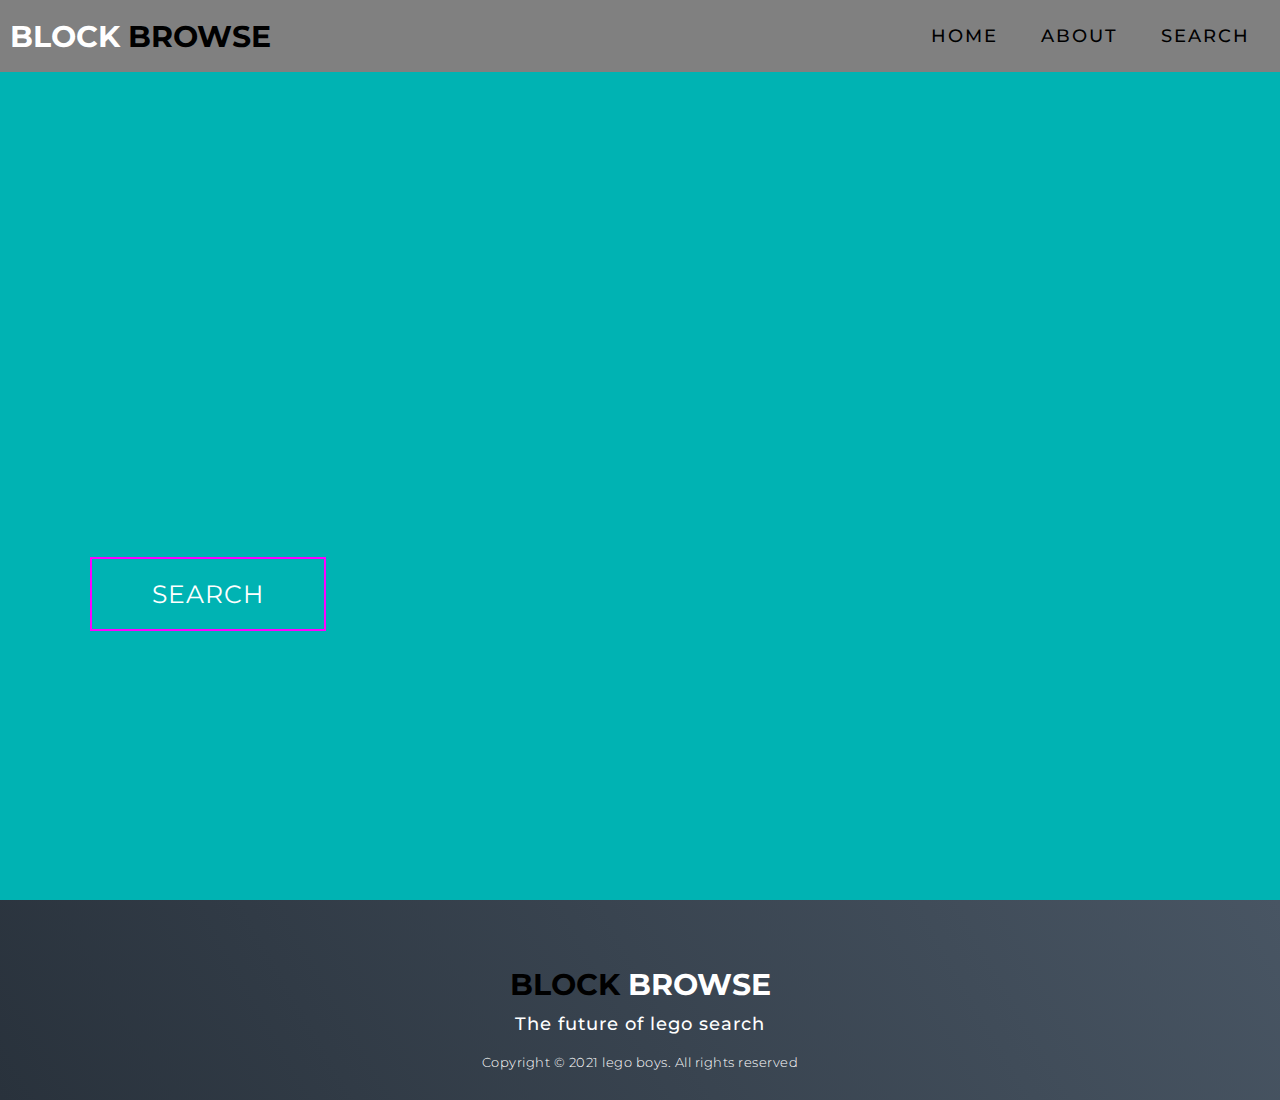
==== index.html @ 254c2e6f "Add files via upload" ====
<!DOCTYPE html>
<html lang="en">
<head>
  <meta charset="UTF-8">
  <meta name="viewport" content="width=device-width, initial-scale=1.0">
  <link rel="stylesheet" href="style.css">
  <title>My website</title>
</head>
<body>

  <section id="header">
    <div class="header container">
      <div class="nav-bar">
        <div class="brand">
          <a href="index.html"><h1><span></span>block<span> browse</span></h1></a>
        </div>
        <div class="nav-list">
          <div class="hamburger"><div class="bar"></div></div>
          <ul>
            <li><a href="index.html" data-after="Home">Home</a></li>
            <li><a href="about.html" data-after="Service">About</a></li>
            <li><a href="search.php" data-after="Contact">Search</a></li>
          </ul>
        </div>
      </div>
    </div>
  </section>
  
  <section id="hero">
    <div class="hero container">
      <div>
        <h1>Welcome to <span></span></h1>
        <h1>Our Website <span></span></h1>
        <h1>Block Browse <span></span></h1>
        <a href="search.php" class="cta"> Search</a>
      </div>
    </div>
  </section>

  <section id="footer">
    <div class="footer container">
      <div class="brand"><h1><span>Block</span> Browse</h1></div>
      <h2>The future of lego search</h2>
      <p>Copyright © 2021 lego boys. All rights reserved</p>
    </div>
  </section>

</body>
</html>
---- style.css ----
@import 'https://fonts.googleapis.com/css?family=Montserrat:300, 400, 700&display=swap';
* {
    padding: 0;
    margin: 0;
    box-sizing: border-box;
    }
    html {
    font-size: 10px;
    font-family: 'Montserrat', sans-serif;
    scroll-behavior: smooth;
    }
    a {
    text-decoration: none;
    }
    .container {
    min-height: 100vh;
    width: 100%;
    display: flex;
    align-items: center;
    justify-content: center;
    }
    img {
    height: 100%;
    width: 100%;
    object-fit: cover;
    }
    p {
    color: black;
    font-size: 1.4rem;
    margin-top: 5px;
    line-height: 2.5rem;
    font-weight: 300;
    letter-spacing: .05rem;
    }
    .section-title {
    font-size: 4rem;
    font-weight: 300;
    color: black;
    margin-bottom: 10px;
    text-transform: uppercase;
    letter-spacing: .2rem;
    text-align: center;
    }
    .section-title span {
    color: black;
    }
    
    .cta {
    display: inline-block;
    padding: 10px 30px;
    color: white;
    background-color: transparent;
    border: 2px solid fuchsia;
    font-size: 2rem;
    text-transform: uppercase;
    letter-spacing: .1rem;
    margin-top: 30px;
    transition: .3s ease;
    transition-property: background-color, color;
    }
    .cta:hover {
    color: white;
    background-color: darkkhaki;
    }
    .brand h1 {
    font-size: 3rem;
    text-transform: uppercase;
    color: white;
    }
    .brand h1 span {
    color: black;
    }
    
    /* Header section */
    #header {
    position: fixed;
    z-index: 1000;
    left: 0;
    top: 0;
    width: 100vw;
    height: auto;
    }
    #header .header {
    min-height: 8vh;
    background-color: grey;
    transition: .3s ease background-color;
    }
    #header.brand{
    color:  black;
    }
    
    #header .nav-bar {
    display: flex;
    align-items: center;
    justify-content: space-between;
    width: 100%;
    height: 100%;
    max-width: 1300px;
    padding: 0 10px;
    }
    #header .nav-list ul {
    list-style: none;
    position: absolute;
    background-color: rgb(31, 30, 30);
    width: 100vw;
    height: 100vh;
    left: 100%;
    top: 0;
    display: flex;
    flex-direction: column;
    justify-content: center;
    align-items: center;
    z-index: 1;
    overflow-x: hidden;
    transition: .5s ease left;
    }
    #header .nav-list ul.active {
    left: 0%;
    }
    #header .nav-list ul a {
    font-size: 2.5rem;
    font-weight: 500;
    letter-spacing: .2rem;
    text-decoration: none;
    color: black;
    text-transform: uppercase;
    padding: 20px;
    display: block;
    }
    #header .nav-list ul a::after {
    content: attr(data-after);
    position: absolute;
    top: 50%;
    left: 50%;
    transform: translate(-50%, -50%) scale(0);
    color: black;
    font-size: 13rem;
    letter-spacing: 50px;
    z-index: -1;
    transition: .3s ease letter-spacing;
    }
    #header .nav-list ul li:hover a::after {
    transform: translate(-50%, -50%) scale(1);
    letter-spacing: initial;
    }
    #header .nav-list ul li:hover a {
    color: black;
    }
    #header .hamburger {
    height: 60px;
    width: 60px;
    display: inline-block;
    border: 3px solid yellow;
    border-radius: 50%;
    position: relative;
    display: flex;
    align-items: center;
    justify-content: center;
    z-index: 100;
    cursor: pointer;
    transform: scale(.8);
    margin-right: 20px;
    }
    #header .hamburger:after {
    position: absolute;
    content: '';
    height: 100%;
    width: 100%;
    border-radius: 50%;
    border: 3px solid black;
    animation: hamburger_puls 1s ease infinite;
    }
    #header .hamburger .bar {
    height: 2px;
    width: 30px;
    position: relative;
    background-color: black;
    z-index: -1;
    }
    #header .hamburger .bar::after,
    #header .hamburger .bar::before {
    content: '';
    position: absolute;
    height: 100%;
    width: 100%;
    left: 0;
    background-color: black;
    transition: .3s ease;
    transition-property: top, bottom;
    }
    #header .hamburger .bar::after {
    top: 8px;
    }
    #header .hamburger .bar::before {
    bottom: 8px;
    }
    #header .hamburger.active .bar::before {
    bottom: 0;
    }
    #header .hamburger.active .bar::after {
    top: 0;
    }
    /* End Header section */
    
    /* Hero Section */
    #hero {
    
    background-color: black;
    background-size: cover;
    background-position: top center;
    position: relative;
    z-index: 1;
    }
    #hero::after {
    content: '';
    position: absolute;
    left: 0;
    top: 0;
    height: 100%;
    width: 100%;
    background-color: aqua;
    opacity: .7;
    z-index: -1;
    }
    
    #hero .hero {
    max-width: 1200px;
    margin: 0 auto;
    padding: 0 50px;
    justify-content: flex-start;
    }
    #hero h1 {
    display: block;
    width: fit-content;
    font-size: 4rem;
    position: relative;
    color: transparent;
    animation: text_reveal .5s ease forwards;
    animation-delay: 1s;
    }
    #hero h1:nth-child(1) {
    animation-delay: 1s;
    }
    #hero h1:nth-child(2) {
    animation-delay: 2s;
    }
    #hero h1:nth-child(3) {
    animation: text_reveal_name .5s ease forwards;
    animation-delay: 3s;
    }
    #hero h1 span {
    position: absolute;
    top: 0;
    left: 0;
    height: 100%;
    width: 0;
    background-color: rgb(170, 255, 248);
    animation: text_reveal_box 1s ease;
    animation-delay: .5s;
    }
    #hero h1:nth-child(1) span {
    animation-delay: .5s;
    }
    #hero h1:nth-child(2) span {
    animation-delay: 1.5s;
    }
    #hero h1:nth-child(3) span {
    animation-delay: 2.5s;
    }
    
    /* End Hero Section */
    
    /* Services Section */
    #services .services {
    flex-direction: column;
    text-align: center;
    max-width: 1500px;
    margin: 0 auto;
    padding: 100px 0;
    }
    #services .service-top {
    max-width: 500px;
    margin: 0 auto;
    }
    #services .service-bottom {
    display: flex;
    align-items: center;
    justify-content: center;
    flex-wrap: wrap;
    margin-top: 50px;
    }
    #services .service-item {
    flex-basis: 80%;
    display: flex;
    align-items: flex-start;
    justify-content: center;
    flex-direction: column;
    padding: 30px;
    border-radius: 10px;
    background-image: url(./img/img-1.png);
    background-size: cover;
    margin: 10px 5%;
    position: relative;
    z-index: 1;
    overflow: hidden;
    }
    #services .service-item::after {
    content: '';
    position: absolute;
    left: 0;
    top: 0;
    height: 100%;
    width: 100%;
    background-image: linear-gradient(60deg, #29323c 0%, #485563 100%);
    opacity: .9;
    z-index: -1;
    }
    #services .service-bottom .icon {
    height: 80px;
    width: 80px;
    margin-bottom: 20px;
    }
    #services .service-item h2 {
    font-size: 2rem;
    color: white;
    margin-bottom: 10px;
    text-transform: uppercase;
    }
    #services .service-item p {
    color: white;
    text-align: left;
    }
    /* End Services Section */
    
    /* Projects section */
    #projects .projects {
    flex-direction: column;
    max-width: 1200px;
    margin: 0 auto;
    padding: 100px 0;
    }
    #projects .projects-header h1 {
    margin-bottom: 50px;
    }
    #projects .all-projects {
    display: flex;
    align-items: center;
    justify-content: center;
    flex-direction: column;
    }
    #projects .project-item {
    display: flex;
    align-items: center;
    justify-content: center;
    flex-direction: column;
    width: 80%;
    margin: 20px auto;
    overflow: hidden;
    border-radius: 10px;
    }
    #projects .project-info {
    padding: 30px;
    flex-basis: 50%;
    height: 100%;
    display: flex;
    align-items: flex-start;
    justify-content: center;
    flex-direction: column;
    background-image: linear-gradient(60deg, #29323c 0%, #485563 100%);
    color: blue;
    }
    #projects .project-info h1 {
    font-size: 4rem;
    font-weight: 500;
    }
    #projects .project-info h2 {
    font-size: 1.8rem;
    font-weight: 500;
    margin-top: 10px;
    }
    #projects .project-info p {
    color: green;
    }
    #projects .project-img {
    flex-basis: 50%;
    height: 300px;
    overflow: hidden;
    position: relative;
    }
    #projects .project-img:after {
    content: '';
    position: absolute;
    left: 0;
    top: 0;
    height: 100%;
    width: 100%;
    background-image: linear-gradient(60deg, #29323c 0%, #485563 100%);
    opacity: .7;
    }
    #projects .project-img img {
    transition: .3s ease transform;
    }
    #projects .project-item:hover .project-img img {
    transform: scale(1.1);
    }
    /* End Projects section */
    
    /* About Section */
    #about .about {
    flex-direction: column-reverse;
    text-align: center;
    max-width: 1200px;
    margin: 0 auto;
    padding: 100px 20px;
    }
    #about .col-left {
    width: 250px;
    height: 360px;
    }
    #about .col-right {
    width: 100%;
    }
    #about .col-right h2 {
    font-size: 1.8rem;
    font-weight: 500;
    letter-spacing: .2rem;
    margin-bottom: 10px;
    }
    #about .col-right p {
    margin-bottom: 20px;
    }
    #about .col-right .cta {
    color: black;
    margin-bottom: 50px;
    padding: 10px 20px;
    font-size: 2rem;
    }
    #about .col-left .about-img {
    height: 100%;
    width: 100%;
    position: relative;
    border: 10px solid white;
    }
    #about .col-left .about-img::after {
    content: '';
    position: absolute;
    left: -33px;
    top: 19px;
    height: 98%;
    width: 98%;
    border: 7px solid crimson;
    z-index: -1;
    }
    /* End About Section */
    
    /* contact Section */
    #contact .contact {
    flex-direction: column;
    max-width: 1200px;
    margin: 0 auto;
    }
    #contact .contact-items {
    width: 400px;
    }
    #contact .contact-item {
    width: 80%;
    padding: 20px;
    text-align: center;
    border-radius: 10px;
    padding: 30px;
    margin: 30px;
    display: flex;
    justify-content: center;
    align-items: center;
    flex-direction: column;
    box-shadow: 0px 0px 18px 0 #0000002c;
    transition: .3s ease box-shadow;
    }
    #contact .contact-item:hover {
    box-shadow: 0px 0px 5px 0 #0000002c;
    }
    #contact .icon {
    width: 70px;
    margin: 0 auto;
    margin-bottom: 10px;
    }
    #contact .contact-info h1 {
    font-size: 2.5rem;
    font-weight: 500;
    margin-bottom: 5px;
    }
    #contact .contact-info h2 {
    font-size: 1.3rem;
    line-height: 2rem;
    font-weight: 500;
    }
    /*End contact Section */
    
    /* Footer */
    #footer {
    background-image: linear-gradient(60deg, #29323c 0%, #485563 100%);
    }
    #footer .footer {
    min-height: 200px;
    flex-direction: column;
    padding-top: 50px;
    padding-bottom: 10px;
    }
    #footer h2 {
    color: white;
    font-weight: 500;
    font-size: 1.8rem;
    letter-spacing: .1rem;
    margin-top: 10px;
    margin-bottom: 10px;
    }
    #footer .social-icon {
    display: flex;
    margin-bottom: 30px;
    }
    #footer .social-item {
    height: 50px;
    width: 50px;
    margin: 0 5px;
    }
    #footer .social-item img {
    filter: grayscale(1);
    transition: .3s ease filter;
    }
    #footer .social-item:hover img {
    filter: grayscale(0);
    }
    #footer p {
    color: white;
    font-size: 1.3rem;
    }
    /* End Footer */
    
    
    
    /* Keyframes */
    @keyframes hamburger_puls {
    0% {
    opacity: 1;
    transform: scale(1);
    }
    100% {
    opacity: 0;
    transform: scale(1.4);
    }
    }
    @keyframes text_reveal_box {
    50% {
    width: 100%;
    left: 0;
    }
    100% {
    width: 0;
    left: 100%;
    }
    }
    @keyframes text_reveal {
    100% {
    color: black;
    }
    }
    @keyframes text_reveal_name {
    100% {
    color: black;
    font-weight: 500;
    }
    }
    /* End Keyframes */
    
    /* Media Query For Tablet */
    @media only screen and (min-width: 768px) {
    .cta {
    font-size: 2.5rem;
    padding: 20px 60px;
    }
    h1.section-title {
    font-size: 6rem;
    }
    
    /* Hero */
    #hero h1 {
    font-size: 7rem;
    }
    /* End Hero */
    
    /* Services Section */
    #services .service-bottom .service-item {
    flex-basis: 45%;
    margin: 2.5%;
    }
    /* End Services Section */
    
    /* Project */
    #projects .project-item {
    flex-direction: row;
    }
    #projects .project-item:nth-child(even) {
    flex-direction: row-reverse;
    }
    #projects .project-item {
    height: 400px;
    margin: 0;
    width: 100%;
    border-radius: 0;
    }
    #projects .all-projects .project-info {
    height: 100%;
    }
    #projects .all-projects .project-img {
    height: 100%;
    }
    /* End Project */
    
    /* About */
    #about .about {
    flex-direction: row;
    }
    #about .col-left {
    width: 600px;
    height: 400px;
    padding-left: 60px;
    }
    #about .about .col-left .about-img::after {
    left: -45px;
    top: 34px;
    height: 98%;
    width: 98%;
    border: 10px solid crimson;
    }
    #about .col-right {
    text-align: left;
    padding: 30px;
    }
    #about .col-right h1 {
    text-align: left;
    }
    /* End About */
    
    /* contact  */
    #contact .contact {
    flex-direction: column;
    padding: 100px 0;
    align-items: center;
    justify-content: center;
    min-width: 20vh;
    }
    #contact .contact-items {
    width: 100%;
    display: flex;
    flex-direction: row;
    justify-content: space-evenly;
    margin: 0;
    }
    #contact .contact-item {
    width: 30%;
    margin: 0;
    flex-direction: row;
    }
    #contact .contact-item .icon {
    height: 100px;
    width: 100px;
    }
    #contact .contact-item .icon img {
    object-fit: contain;
    }
    #contact .contact-item .contact-info {
    width: 100%;
    text-align: left;
    padding-left: 20px;
    }
    /* End contact  */
    }
    /* End Media Query For Tablet */
    
    /* Media Query For Desktop */
    @media only screen and (min-width: 1200px) {
    /* header */
    #header .hamburger {
    display: none;
    }
    #header .nav-list ul {
    position: initial;
    display: block;
    height: auto;
    width: fit-content;
    background-color: transparent;
    }
    #header .nav-list ul li {
    display: inline-block;
    }
    #header .nav-list ul li a {
    font-size: 1.8rem;
    }
    #header .nav-list ul a:after {
    display: none;
    }
    /* End header */
    
    #services .service-bottom .service-item {
    flex-basis: 22%;
    margin: 1.5%;
    }
    }


    /* End  Media Query For Desktop */
    *{
        margin: 0;
        padding: 0px;
        box-sizing: border-box;
      }
      .text{
        color: gray;
        margin: 0px;
        padding-top: 10px;
      }
      
      .bild{
        width: 100%;
        height: 100%;
        padding: 40px;
      }
      
      
      .rubrik{
        padding-left: 50%;
        font-size: 50px;
        padding-right: 50%;
      }
      
      .underrubrik{
        font-size: 30px;
      }
      
      .main_content{
        color: aqua;
        padding: 100px 20px;
      }
      
      .meny {
        background-color: black;
        overflow: hidden;
      }
      
      .meny a {
        float: left;
        color:white;
        text-align: center;
        padding: 14px 16px;
        text-decoration: none;
        font-size: 17px;
      }
      
      
      .meny a:hover {
        background-color: #ddd;
        color: black;
      }
      
      
      .column {
        float: left;
        width: 50%;
        height: 500px;
        background-color: aqua;
      }
      
      .clock{
        font-family: Arial, Helvetica, sans-serif;
        color: black;
        font-weight: bold;
        top: 50%;
        left: 50%;
        position: absolute;
        transform: translate(-50%,-50%);
        font-size: 70px;
      }
      
      button{
        
        display: flex;
        justify-content: flex-end;
        align-items: flex-end;
        margin-bottom: 20px;
        cursor: pointer;
      }
      
      
      .texten{
        font-size: 20px;
      }
      
      .form{
        padding-bottom: 100px;
        padding-top: 100px;
      }
      
      
      table, tr, td {
        background-color: #f7f7f7;
          color: rgb(20, 20, 19);
        border: 1px solid;
        width: 1000px;
        padding: 10px;
      }
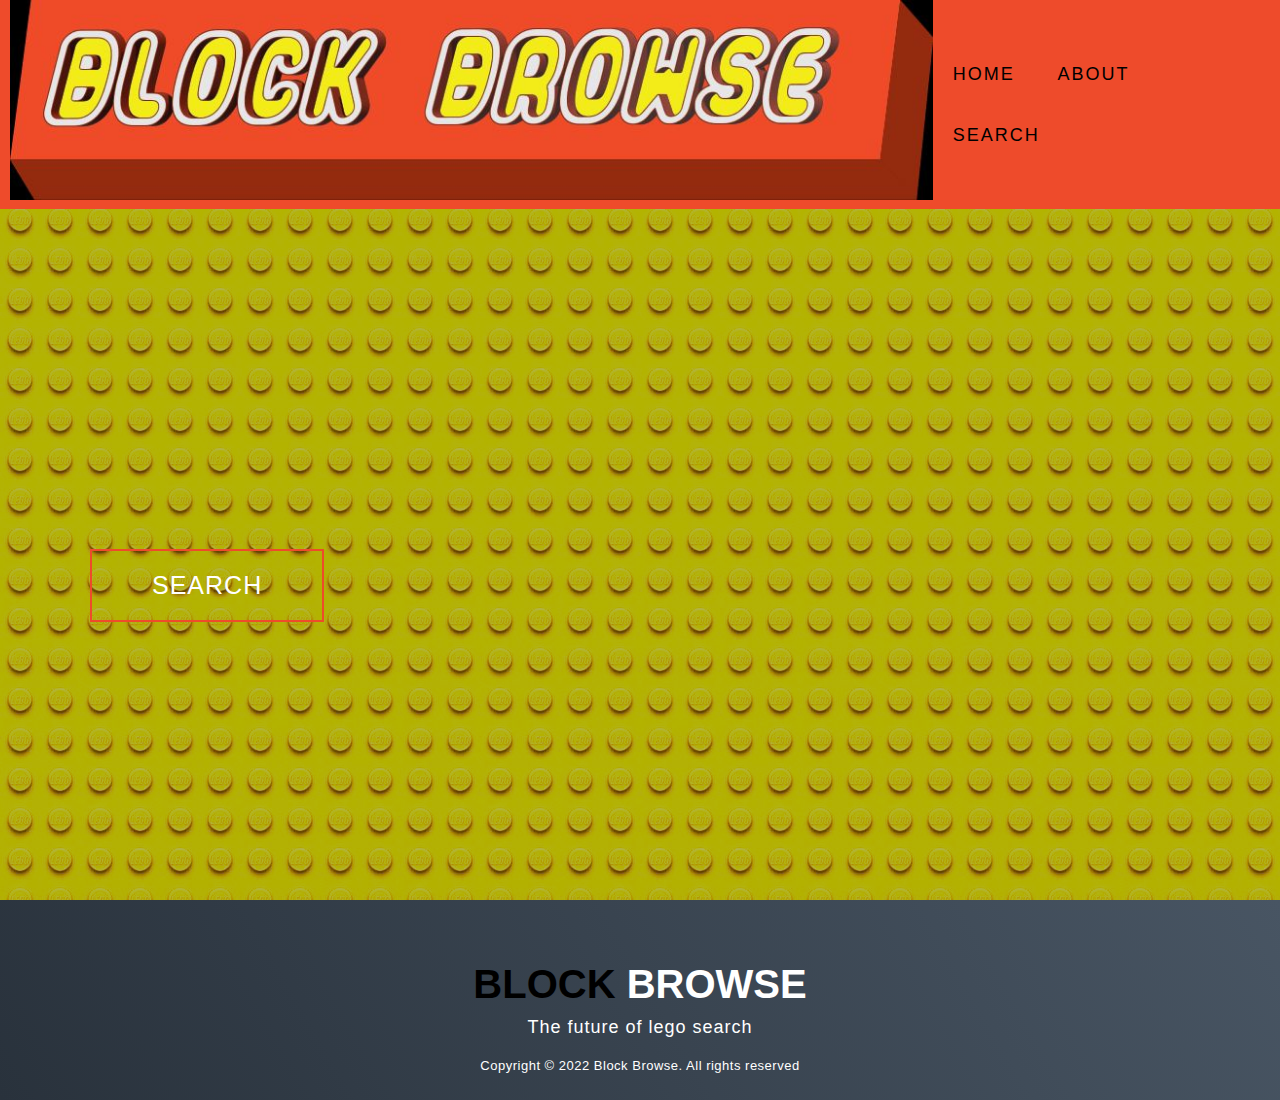
==== commit dc7b4329: "Add files via upload" ====
--- a/index.html
+++ b/index.html
@@ -12,7 +12,7 @@
     <div class="header container">
       <div class="nav-bar">
         <div class="brand">
-          <a href="index.html"><h1><span></span>block<span> browse</span></h1></a>
+          <a href="index.html"><h1><img src="lego logo 4.0.jpg" alt="Logo"> </h1></a>
         </div>
         <div class="nav-list">
           <div class="hamburger"><div class="bar"></div></div>
@@ -41,7 +41,7 @@
     <div class="footer container">
       <div class="brand"><h1><span>Block</span> Browse</h1></div>
       <h2>The future of lego search</h2>
-      <p>Copyright © 2021 lego boys. All rights reserved</p>
+      <p>Copyright © 2022 Block Browse. All rights reserved</p>
     </div>
   </section>
 
--- a/style.css
+++ b/style.css
@@ -6,7 +6,7 @@
     }
     html {
     font-size: 10px;
-    font-family: 'Montserrat', sans-serif;
+    font-family: 'Montserrat medium', sans-serif;
     scroll-behavior: smooth;
     }
     a {
@@ -50,7 +50,7 @@
     padding: 10px 30px;
     color: white;
     background-color: transparent;
-    border: 2px solid fuchsia;
+    border: 2px solid #EE4B2B;
     font-size: 2rem;
     text-transform: uppercase;
     letter-spacing: .1rem;
@@ -59,11 +59,12 @@
     transition-property: background-color, color;
     }
     .cta:hover {
-    color: white;
-    background-color: darkkhaki;
-    }
+    color: black;
+    background-color: #EE4B2B;
+    }
+
     .brand h1 {
-    font-size: 3rem;
+    font-size: 4rem;
     text-transform: uppercase;
     color: white;
     }
@@ -80,9 +81,11 @@
     width: 100vw;
     height: auto;
     }
-    #header .header {
+    /* header */
+    #header .header { 
+    
     min-height: 8vh;
-    background-color: grey;
+    background-color: #EE4B2B;
     transition: .3s ease background-color;
     }
     #header.brand{
@@ -101,7 +104,6 @@
     #header .nav-list ul {
     list-style: none;
     position: absolute;
-    background-color: rgb(31, 30, 30);
     width: 100vw;
     height: 100vh;
     left: 100%;
@@ -218,7 +220,8 @@
     top: 0;
     height: 100%;
     width: 100%;
-    background-color: aqua;
+    background-image: url('34.png');
+    
     opacity: .7;
     z-index: -1;
     }
@@ -254,7 +257,7 @@
     left: 0;
     height: 100%;
     width: 0;
-    background-color: rgb(170, 255, 248);
+    background-color: #EE4B2B;
     animation: text_reveal_box 1s ease;
     animation-delay: .5s;
     }
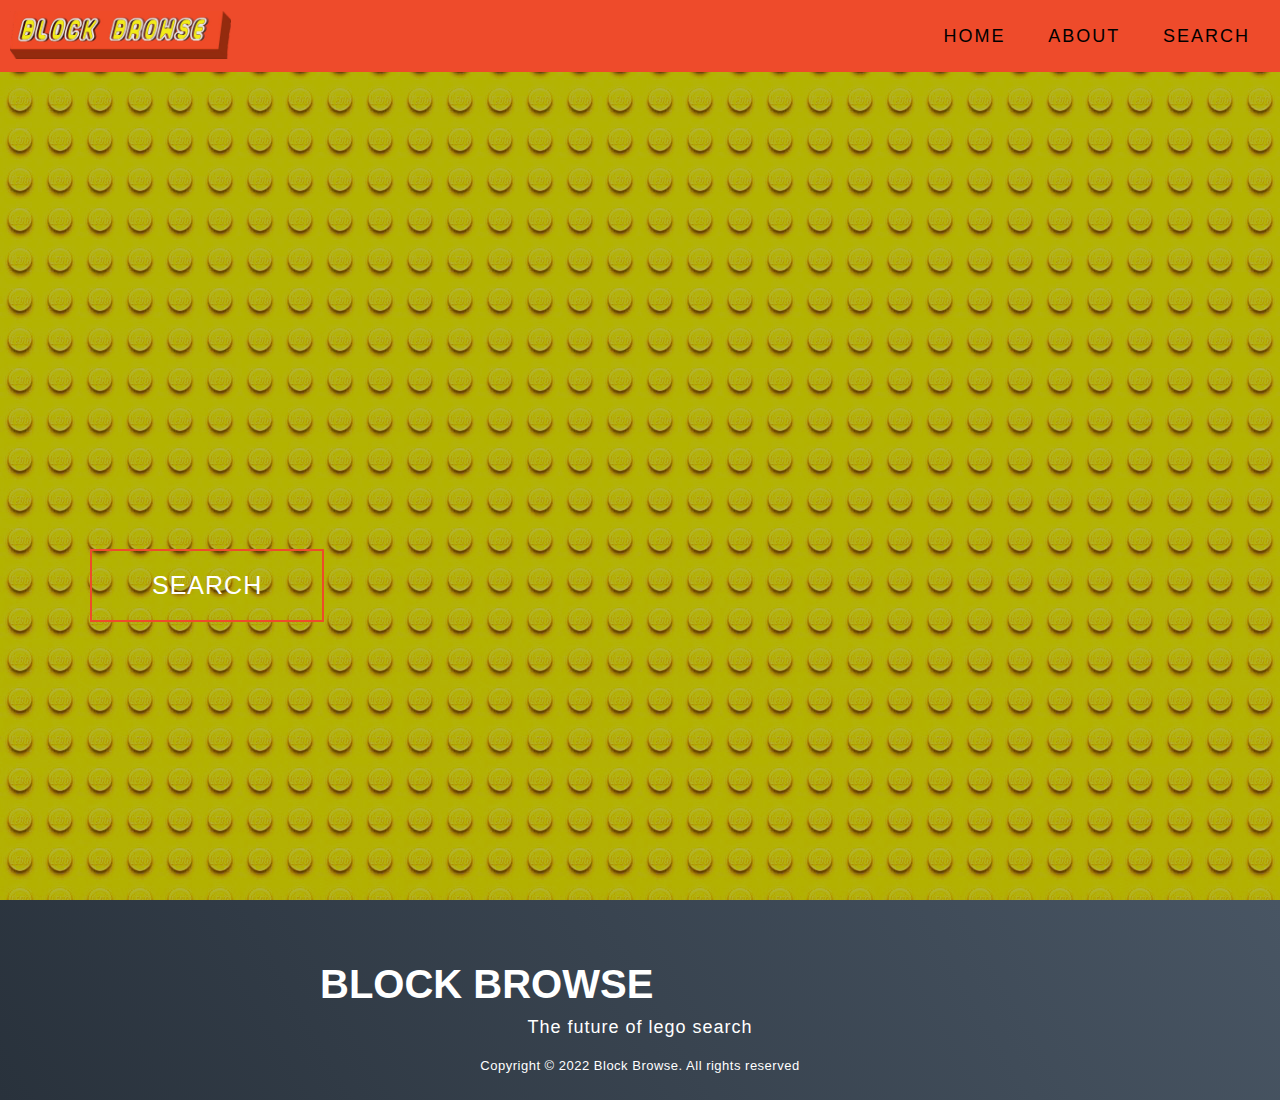
==== commit a261f134: "added stuff" ====
--- a/index.html
+++ b/index.html
@@ -4,7 +4,7 @@
   <meta charset="UTF-8">
   <meta name="viewport" content="width=device-width, initial-scale=1.0">
   <link rel="stylesheet" href="style.css">
-  <title>My website</title>
+  <title>Home page</title>
 </head>
 <body>
 
@@ -12,7 +12,7 @@
     <div class="header container">
       <div class="nav-bar">
         <div class="brand">
-          <a href="index.html"><h1><img src="lego logo 4.0.jpg" alt="Logo"> </h1></a>
+          <a href="index.html"><img src="lego logo 4.0.png" alt="Logo"></a>
         </div>
         <div class="nav-list">
           <div class="hamburger"><div class="bar"></div></div>
--- a/style.css
+++ b/style.css
@@ -21,7 +21,7 @@
     }
     img {
     height: 100%;
-    width: 100%;
+    width: 35%;
     object-fit: cover;
     }
     p {
@@ -62,14 +62,13 @@
     color: black;
     background-color: #EE4B2B;
     }
-
     .brand h1 {
     font-size: 4rem;
     text-transform: uppercase;
     color: white;
     }
-    .brand h1 span {
-    color: black;
+    .brand{
+      width: 50%;
     }
     
     /* Header section */
@@ -81,9 +80,9 @@
     width: 100vw;
     height: auto;
     }
+
     /* header */
     #header .header { 
-    
     min-height: 8vh;
     background-color: #EE4B2B;
     transition: .3s ease background-color;
@@ -206,7 +205,6 @@
     
     /* Hero Section */
     #hero {
-    
     background-color: black;
     background-size: cover;
     background-position: top center;
@@ -334,128 +332,7 @@
     text-align: left;
     }
     /* End Services Section */
-    
-    /* Projects section */
-    #projects .projects {
-    flex-direction: column;
-    max-width: 1200px;
-    margin: 0 auto;
-    padding: 100px 0;
-    }
-    #projects .projects-header h1 {
-    margin-bottom: 50px;
-    }
-    #projects .all-projects {
-    display: flex;
-    align-items: center;
-    justify-content: center;
-    flex-direction: column;
-    }
-    #projects .project-item {
-    display: flex;
-    align-items: center;
-    justify-content: center;
-    flex-direction: column;
-    width: 80%;
-    margin: 20px auto;
-    overflow: hidden;
-    border-radius: 10px;
-    }
-    #projects .project-info {
-    padding: 30px;
-    flex-basis: 50%;
-    height: 100%;
-    display: flex;
-    align-items: flex-start;
-    justify-content: center;
-    flex-direction: column;
-    background-image: linear-gradient(60deg, #29323c 0%, #485563 100%);
-    color: blue;
-    }
-    #projects .project-info h1 {
-    font-size: 4rem;
-    font-weight: 500;
-    }
-    #projects .project-info h2 {
-    font-size: 1.8rem;
-    font-weight: 500;
-    margin-top: 10px;
-    }
-    #projects .project-info p {
-    color: green;
-    }
-    #projects .project-img {
-    flex-basis: 50%;
-    height: 300px;
-    overflow: hidden;
-    position: relative;
-    }
-    #projects .project-img:after {
-    content: '';
-    position: absolute;
-    left: 0;
-    top: 0;
-    height: 100%;
-    width: 100%;
-    background-image: linear-gradient(60deg, #29323c 0%, #485563 100%);
-    opacity: .7;
-    }
-    #projects .project-img img {
-    transition: .3s ease transform;
-    }
-    #projects .project-item:hover .project-img img {
-    transform: scale(1.1);
-    }
-    /* End Projects section */
-    
-    /* About Section */
-    #about .about {
-    flex-direction: column-reverse;
-    text-align: center;
-    max-width: 1200px;
-    margin: 0 auto;
-    padding: 100px 20px;
-    }
-    #about .col-left {
-    width: 250px;
-    height: 360px;
-    }
-    #about .col-right {
-    width: 100%;
-    }
-    #about .col-right h2 {
-    font-size: 1.8rem;
-    font-weight: 500;
-    letter-spacing: .2rem;
-    margin-bottom: 10px;
-    }
-    #about .col-right p {
-    margin-bottom: 20px;
-    }
-    #about .col-right .cta {
-    color: black;
-    margin-bottom: 50px;
-    padding: 10px 20px;
-    font-size: 2rem;
-    }
-    #about .col-left .about-img {
-    height: 100%;
-    width: 100%;
-    position: relative;
-    border: 10px solid white;
-    }
-    #about .col-left .about-img::after {
-    content: '';
-    position: absolute;
-    left: -33px;
-    top: 19px;
-    height: 98%;
-    width: 98%;
-    border: 7px solid crimson;
-    z-index: -1;
-    }
-    /* End About Section */
-    
+
     /* contact Section */
     #contact .contact {
     flex-direction: column;
@@ -598,52 +475,6 @@
     }
     /* End Services Section */
     
-    /* Project */
-    #projects .project-item {
-    flex-direction: row;
-    }
-    #projects .project-item:nth-child(even) {
-    flex-direction: row-reverse;
-    }
-    #projects .project-item {
-    height: 400px;
-    margin: 0;
-    width: 100%;
-    border-radius: 0;
-    }
-    #projects .all-projects .project-info {
-    height: 100%;
-    }
-    #projects .all-projects .project-img {
-    height: 100%;
-    }
-    /* End Project */
-    
-    /* About */
-    #about .about {
-    flex-direction: row;
-    }
-    #about .col-left {
-    width: 600px;
-    height: 400px;
-    padding-left: 60px;
-    }
-    #about .about .col-left .about-img::after {
-    left: -45px;
-    top: 34px;
-    height: 98%;
-    width: 98%;
-    border: 10px solid crimson;
-    }
-    #about .col-right {
-    text-align: left;
-    padding: 30px;
-    }
-    #about .col-right h1 {
-    text-align: left;
-    }
-    /* End About */
-    
     /* contact  */
     #contact .contact {
     flex-direction: column;
@@ -708,106 +539,4 @@
     flex-basis: 22%;
     margin: 1.5%;
     }
-    }
-
-
-    /* End  Media Query For Desktop */
-    *{
-        margin: 0;
-        padding: 0px;
-        box-sizing: border-box;
-      }
-      .text{
-        color: gray;
-        margin: 0px;
-        padding-top: 10px;
-      }
-      
-      .bild{
-        width: 100%;
-        height: 100%;
-        padding: 40px;
-      }
-      
-      
-      .rubrik{
-        padding-left: 50%;
-        font-size: 50px;
-        padding-right: 50%;
-      }
-      
-      .underrubrik{
-        font-size: 30px;
-      }
-      
-      .main_content{
-        color: aqua;
-        padding: 100px 20px;
-      }
-      
-      .meny {
-        background-color: black;
-        overflow: hidden;
-      }
-      
-      .meny a {
-        float: left;
-        color:white;
-        text-align: center;
-        padding: 14px 16px;
-        text-decoration: none;
-        font-size: 17px;
-      }
-      
-      
-      .meny a:hover {
-        background-color: #ddd;
-        color: black;
-      }
-      
-      
-      .column {
-        float: left;
-        width: 50%;
-        height: 500px;
-        background-color: aqua;
-      }
-      
-      .clock{
-        font-family: Arial, Helvetica, sans-serif;
-        color: black;
-        font-weight: bold;
-        top: 50%;
-        left: 50%;
-        position: absolute;
-        transform: translate(-50%,-50%);
-        font-size: 70px;
-      }
-      
-      button{
-        
-        display: flex;
-        justify-content: flex-end;
-        align-items: flex-end;
-        margin-bottom: 20px;
-        cursor: pointer;
-      }
-      
-      
-      .texten{
-        font-size: 20px;
-      }
-      
-      .form{
-        padding-bottom: 100px;
-        padding-top: 100px;
-      }
-      
-      
-      table, tr, td {
-        background-color: #f7f7f7;
-          color: rgb(20, 20, 19);
-        border: 1px solid;
-        width: 1000px;
-        padding: 10px;
-      }+    }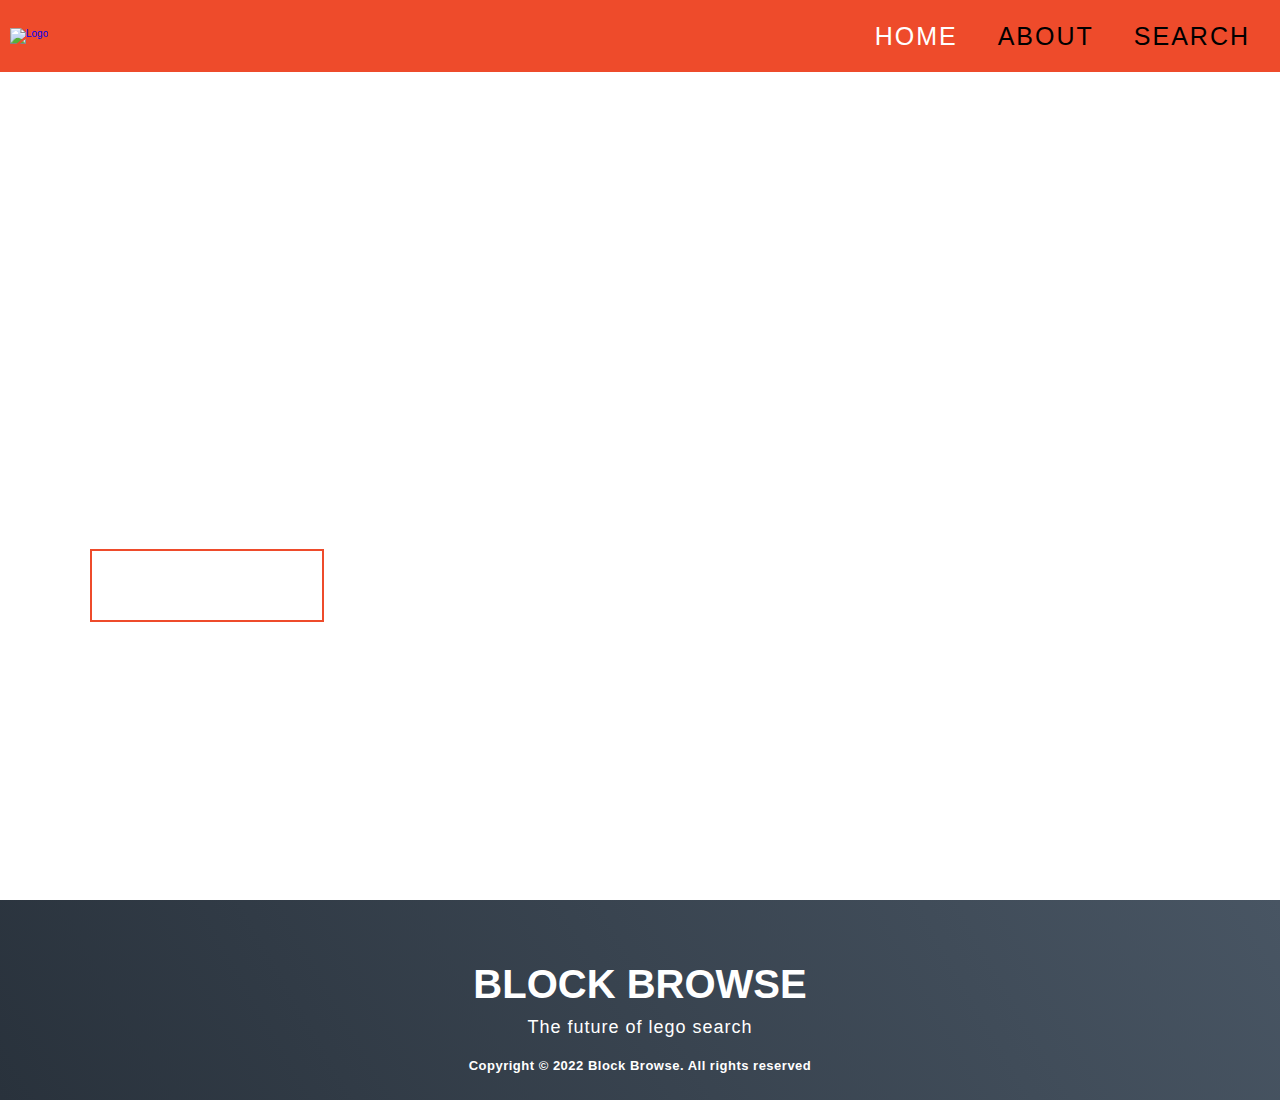
==== commit 2963a5de: "nu fan ska det fungera" ====
--- a/index.html
+++ b/index.html
@@ -6,7 +6,7 @@
   <link rel="stylesheet" href="style.css">
   <title>Home page</title>
 </head>
-<body>
+<body class="Home">
 
   <section id="header">
     <div class="header container">
@@ -14,8 +14,15 @@
         <div class="brand">
           <a href="index.html"><img src="lego logo 4.0.png" alt="Logo"></a>
         </div>
-        <div class="nav-list">
-          <div class="hamburger"><div class="bar"></div></div>
+        <div class="hamburger" onclick="showMenu()"><div class="bar"></div></div>
+        <div class="nav-pages">
+          <ul>
+            <li><a href="index.html" data-after="Home">Home</a></li>
+            <li><a href="about.html" data-after="Service">About</a></li>
+            <li><a href="search.php" data-after="Contact">Search</a></li>
+          </ul>
+        </div>
+        <div class="nav-links" id="navLinks">
           <ul>
             <li><a href="index.html" data-after="Home">Home</a></li>
             <li><a href="about.html" data-after="Service">About</a></li>
@@ -44,6 +51,23 @@
       <p>Copyright © 2022 Block Browse. All rights reserved</p>
     </div>
   </section>
+  <script>
+
+    var navLinks = document.getElementById("navLinks");
+    var show = false;
+
+    function showMenu() {
+      show = !show;
+      if (show) {
+        navLinks.style.right = "0";
+      } else {
+        navLinks.style.right = "-200px";
+        
+      }
+    }
+
+
+  </script>
 
 </body>
 </html>--- a/style.css
+++ b/style.css
@@ -19,17 +19,13 @@
     align-items: center;
     justify-content: center;
     }
-    img {
-    height: 100%;
-    width: 35%;
-    object-fit: cover;
-    }
+    
     p {
     color: black;
     font-size: 1.4rem;
     margin-top: 5px;
     line-height: 2.5rem;
-    font-weight: 300;
+    font-weight: 600;
     letter-spacing: .05rem;
     }
     .section-title {
@@ -44,7 +40,6 @@
     .section-title span {
     color: black;
     }
-    
     .cta {
     display: inline-block;
     padding: 10px 30px;
@@ -66,11 +61,13 @@
     font-size: 4rem;
     text-transform: uppercase;
     color: white;
+    text-align: center;
+
+
     }
     .brand{
       width: 50%;
     }
-    
     /* Header section */
     #header {
     position: fixed;
@@ -97,9 +94,10 @@
     justify-content: space-between;
     width: 100%;
     height: 100%;
-    max-width: 1300px;
+    max-width: 100%;
     padding: 0 10px;
-    }
+   }
+   /*
     #header .nav-list ul {
     list-style: none;
     position: absolute;
@@ -115,6 +113,7 @@
     overflow-x: hidden;
     transition: .5s ease left;
     }
+    
     #header .nav-list ul.active {
     left: 0%;
     }
@@ -144,9 +143,104 @@
     transform: translate(-50%, -50%) scale(1);
     letter-spacing: initial;
     }
-    #header .nav-list ul li:hover a {
+     #header .nav-list ul li:hover a {
     color: black;
-    }
+    } */  
+    
+    @media only screen and (max-width: 1200px){
+      #header div.nav-pages {
+      display: none;
+
+    }
+  }
+    #header .nav-pages {
+      display: flex;
+      align-content: flex-end;
+      flex-wrap: wrap;
+    }
+    #header .nav-pages ul li {
+
+      display: block;  
+      display: flex;
+      justify-content: space-around;   
+      align-content: space-around;
+      font-size: 2.5rem;
+      font-weight: 500;
+      letter-spacing: .2rem;
+      list-style-type: none;
+      padding:20px
+    }
+
+    #header .nav-pages ul {
+      display: block;
+      display: flex;
+      flex-direction: row;
+      justify-content: space-around;
+    }
+
+    #header .nav-pages ul li a{
+      color:black;
+      text-transform: uppercase;
+    }
+    #header .nav-pages ul li a:active, #header .nav-pages ul li a:visited{
+      color:black;
+    }
+
+    .Home #header .nav-pages ul li a[href="index.html"],
+    .About #header .nav-pages ul li a[href="about.html"]
+    {
+      color: white;
+
+    }
+
+    #header .nav-links ul li {
+
+    display: block;  
+    display: flex;
+    justify-content: space-around;   
+    align-content: space-around; 
+    padding-top: 30px;
+    font-size: 30px;
+    
+      
+    }
+    #header .nav-links ul li a{
+    
+      display: block;  
+      display: flex;
+      justify-content: space-around;   
+      align-content: flex-start;
+      font-size: 2.5rem;
+      font-weight: 500;
+      letter-spacing: .2rem;
+      list-style-type: none;
+      padding:20px;
+      color: black;
+      text-transform: uppercase;
+    
+    }
+
+    #header .nav-links{
+      position: absolute;
+      background: #EE4B2B;
+      height: 100vh;
+      width: 200px;
+      top: 0;
+      right: -200px;
+      text-align: left;
+      z-index: 2;
+      transition: 1s;
+    }
+    #header .nav-links ul {
+      padding: 40px;
+      display: flex;
+      flex-wrap: wrap;
+      flex-direction: column;
+      align-content: flex-end;
+      justify-content: space-around;
+    }
+
+
     #header .hamburger {
     height: 60px;
     width: 60px;
@@ -174,7 +268,7 @@
     #header .hamburger .bar {
     height: 2px;
     width: 30px;
-    position: relative;
+    position: absolute;
     background-color: black;
     z-index: -1;
     }
@@ -205,11 +299,11 @@
     
     /* Hero Section */
     #hero {
-    background-color: black;
     background-size: cover;
     background-position: top center;
     position: relative;
     z-index: 1;
+
     }
     #hero::after {
     content: '';
@@ -218,9 +312,7 @@
     top: 0;
     height: 100%;
     width: 100%;
-    background-image: url('34.png');
-    
-    opacity: .7;
+    opacity: .75;
     z-index: -1;
     }
     
@@ -268,9 +360,168 @@
     #hero h1:nth-child(3) span {
     animation-delay: 2.5s;
     }
-    
     /* End Hero Section */
-    
+
+    /* Lego figures */
+    .redblock {
+      width: 500px;
+      height: 500px;
+      background-color: #EE4B2B;
+      display: flex;
+      flex-wrap: wrap;
+      flex-direction: column;
+      align-content: center;
+      justify-content: space-around;
+      border-bottom: 1px solid #000000;
+        border-radius: 5px;
+    }
+    .redblock div {
+        height: 70px;
+        width: 350px;
+        object-fit: cover;
+  
+    }
+    .firstcol{
+      display: flex;
+      justify-content: space-around;
+      align-content: center;
+      width: 100%;
+      flex-wrap: wrap;
+    }
+    .secondcol{
+      display: flex;
+      justify-content: space-around;
+      align-content: center;
+      width: 100%;
+      flex-wrap: wrap;
+    }
+    #legoguy1{
+      width: 200px;
+      height: 200px;
+      display: flex;
+      align-self: center;
+      border: solid 8px #b82d1f;
+      border-radius: 50%;
+    }
+    #legoguy2{
+      height: 200px;
+      width: 200px;
+      display: flex;
+      align-self: center;
+      border: solid 8px #b82d1f;
+      border-radius: 50%;
+    }
+    .daniel{
+      width: 200px;
+      height: 200px;
+      display: flex;
+      justify-content: space-around;
+      align-content: center;
+    }
+
+    .daniel .overlay {
+      position:absolute;
+      display: flex;
+      flex-wrap: wrap;
+      justify-content: center;
+      align-content: center;
+      height: 200px;
+      width: 200px;
+      opacity: 0;
+      transition: .5s ease;
+      background-color: white;
+      border:solid 8px #b82d1f;
+      border-radius: 50%;
+
+    }
+    .daniel:hover .overlay{
+      opacity: 0.8;
+    }
+
+    .elliot{
+      width: 200px;
+      height: 200px;
+      display: flex;
+      justify-content: space-around;
+      align-content: center;
+    }
+
+    .elliot .overlay {
+      position:absolute;
+      display: flex;
+      flex-wrap: wrap;
+      justify-content: center;
+      align-content: center;
+      height: 200px;
+      width: 200px;
+      opacity: 0;
+      transition: .5s ease;
+      background-color: white;
+      border:solid 8px #b82d1f;
+      border-radius: 50%;
+
+    }
+    .elliot:hover .overlay{
+      opacity: 0.8;
+    }
+    .linus{
+      width: 200px;
+      height: 200px;
+      display: flex;
+      justify-content: space-around;
+      align-content: center;
+    }
+
+    .linus .overlay {
+      position:absolute;
+      display: flex;
+      flex-wrap: wrap;
+      justify-content: center;
+      align-content: center;
+      height: 200px;
+      width: 200px;
+      opacity: 0;
+      transition: .5s ease;
+      background-color: white;
+      border:solid 8px #b82d1f;
+      border-radius: 50%;
+
+    }
+    .linus:hover .overlay{
+      opacity: 0.8;
+    }
+    .hans{
+      width: 200px;
+      height: 200px;
+      display: flex;
+      justify-content: space-around;
+      align-content: center;
+    }
+
+    .hans .overlay {
+      position:absolute;
+      display: flex;
+      flex-wrap: wrap;
+      justify-content: center;
+      align-content: center;
+      height: 200px;
+      width: 200px;
+      opacity: 0;
+      transition: .5s ease;
+      background-color: white;
+      border:solid 8px #b82d1f;
+      border-radius: 50%;
+
+    }
+    .hans:hover .overlay{
+      opacity: 0.8;
+    }
+    .overlay p{
+      font-size: 24px;
+      font-weight: 600;
+    }
+    /* Lego figures end */
+
     /* Services Section */
     #services .services {
     flex-direction: column;
@@ -416,8 +667,6 @@
     }
     /* End Footer */
     
-    
-    
     /* Keyframes */
     @keyframes hamburger_puls {
     0% {
@@ -447,7 +696,7 @@
     @keyframes text_reveal_name {
     100% {
     color: black;
-    font-weight: 500;
+    font-weight: 600;
     }
     }
     /* End Keyframes */
@@ -459,8 +708,10 @@
     padding: 20px 60px;
     }
     h1.section-title {
-    font-size: 6rem;
-    }
+    font-size: 4rem;
+    font-weight: 600;
+    }
+
     
     /* Hero */
     #hero h1 {
@@ -532,11 +783,298 @@
     }
     #header .nav-list ul a:after {
     display: none;
-    }
+    } 
     /* End header */
     
     #services .service-bottom .service-item {
     flex-basis: 22%;
     margin: 1.5%;
     }
-    }+    }
+
+
+    /* End  Media Query For Desktop */
+    *{
+        margin: 0;
+        padding: 0px;
+        box-sizing: border-box;
+      }
+      .text{
+        color: gray;
+        margin: 0px;
+        padding-top: 10px;
+      }
+      
+      .bild{
+        width: 100%;
+        height: 100%;
+        padding: 40px;
+      }
+      
+      
+      .rubrik{
+        padding-left: 50%;
+        font-size: 50px;
+        padding-right: 50%;
+      }
+      
+      .underrubrik{
+        font-size: 30px;
+      }
+      
+      .main_content{
+        color: aqua;
+        padding: 100px 20px;
+      }
+      
+      .meny {
+        background-color: black;
+        overflow: hidden;
+      }
+      
+      .meny a {
+        float: left;
+        color:white;
+        text-align: center;
+        padding: 14px 16px;
+        text-decoration: none;
+        font-size: 17px;
+      }
+      
+      
+      .meny a:hover {
+        background-color: #ddd;
+        color: black;
+      }
+      
+      
+      .column {
+        float: left;
+        width: 50%;
+        height: 500px;
+        background-color: aqua;
+      }
+      
+      .clock{
+        font-family: Arial, Helvetica, sans-serif;
+        color: black;
+        font-weight: bold;
+        top: 50%;
+        left: 50%;
+        position: absolute;
+        transform: translate(-50%,-50%);
+        font-size: 70px;
+      }
+      
+      button{
+        
+        display: flex;
+        justify-content: flex-end;
+        align-items: flex-end;
+        margin-bottom: 20px;
+        cursor: pointer;
+      }
+      
+      
+      .texten{
+        font-size: 20px;
+      }
+      
+      table, tr, td {
+        background-color: #f7f7f7;
+          color: rgb(20, 20, 19);
+        border: 1px solid;
+        width: 1000px;
+        padding: 10px;
+      }
+      .mycss{
+        padding-bottom: 100px;
+        padding-top: 100px;
+     
+      } 
+     
+      .setbackground{
+        background-color: #ddedff;
+        width: 10%;
+        padding: 8px;
+        margin-top: 7px;
+        border-bottom: 1px solid #000000;
+        border-radius: 5px;
+        display: block;
+        margin-left: auto;
+        margin-right: auto;
+
+      }
+
+
+
+      .searchArea {
+        text-decoration: none;
+        border: none;
+        outline: none;
+        height: 2.7vh;
+        margin: 1% 0% 1% 0%;
+        width: 23vw;
+        background-color: #4B4B4B;
+        color: white;
+        font-size: 1.5vw;
+    }
+
+
+    .form{
+      width: 20%;
+      text-align: center;
+      height: auto;
+      margin: 0 auto;
+      margin-top: 10%;
+      padding-bottom: 100px;
+      padding-top: 100px;
+      background-color: #ff3e3e;
+      padding: 8px;
+      border-bottom: 1px solid #000000;
+      border-radius: 5px;
+      display: block;
+      margin-left: auto;
+      margin-right: auto;
+    }
+    
+    
+    
+.setWrapper {
+    text-align: center;
+    height: auto;
+    margin: auto;
+    margin-top: 7.5%;
+    float: left;
+    width: 33.33%;
+    border-radius: 15px;
+    
+
+}
+
+    .setWrapper div {
+    margin: auto;
+        background-color: #F2F2F2;
+        width: 80%;
+        padding: 0.8%;
+        transition: box-shadow 0.3s;
+        box-shadow: 0 4px 8px 0 rgba(0, 0, 0, 0.3), 0 6px 20px 0 rgba(0, 0, 0, 0.20);
+        text-align: center;
+        border-radius: 15px;
+    }
+
+        .setWrapper div:hover {
+            transition: box-shadow 0.3s;
+            box-shadow: 0 4px 8px 0 rgba(0, 0, 0, 0.8), 0 6px 20px 0 rgba(0, 0, 0, 0.8);
+            cursor: pointer;
+        }
+
+
+    
+.setidWrapper {
+    text-align: center;
+    height: auto;
+   margin-left: 35%;
+   margin-right: 50%;
+   margin-top: 5%;
+    width: 33.33%;
+    border-radius: 15px;
+
+}
+
+    .setidWrapper div {
+      margin-left: 1.5%;
+      margin-bottom: 1%;
+      background-color: #F2F2F2;
+      width: 80%;
+      padding: 0.8%;
+      transition: box-shadow 0.3s;
+      box-shadow: 0 4px 8px 0 rgba(0, 0, 0, 0.3), 0 6px 20px 0 rgba(0, 0, 0, 0.20);
+      text-align: center;
+      border-radius: 15px;
+    }
+
+        .setidWrapper div:hover {
+            transition: box-shadow 0.3s;
+            box-shadow: 0 4px 8px 0 rgba(0, 0, 0, 0.8), 0 6px 20px 0 rgba(0, 0, 0, 0.8);
+            cursor: pointer;
+        }
+
+ .idimg{
+ width: 350px;
+   height: 350px;
+  display: flex;
+align-self: center;
+ border: solid 8px #b82d1f;
+ border-radius: 50%;
+margin-top: .5%;
+margin-left: auto;
+margin-right: auto;
+        }
+
+.nameimg{
+  width: 200px;
+  height: 200px;
+  display: flex;
+  align-self: center;
+  border: solid 8px #b82d1f;
+  border-radius: 50%;
+  margin-top: .5%;
+  margin-left: auto;
+  margin-right: auto;
+}
+
+.table-container {
+  width: 100%;
+  text-align: center;
+  padding-bottom: 100px;
+  padding-top: 100px;
+}
+body{
+  background-repeat: no-repeat;
+  background-attachment: fixed;
+  background-size: 100% 100%;
+  background-image: url('bilder/34.png');
+}
+
+
+.column { /* Define the columbs */
+    float: left;
+    width: 33.33%;
+    padding-left: 10px;
+}
+
+#logo{
+
+    height: 70px;
+    width: 350px;
+    object-fit: cover;
+
+
+}
+.card{
+  background-color: #fff;
+ height: 200px;
+  width: 200px;
+ clip-path: circle(10% at 110% 7.5%);
+  cursor: pointer;
+  margin: auto;
+}
+
+.info{
+
+  padding-left: 200px;
+  height: 5500px;
+  width: 5500px;
+  font-size: 3em;
+  color: #000000;
+  transition: ease-out .3s;
+  right: -100%;
+}
+
+
+.card:hover{
+  clip-path: circle(75%);
+  border-radius: 20px;
+  box-shadow: 5px 8px 30px rgba(0,0,0,0.5);
+}
